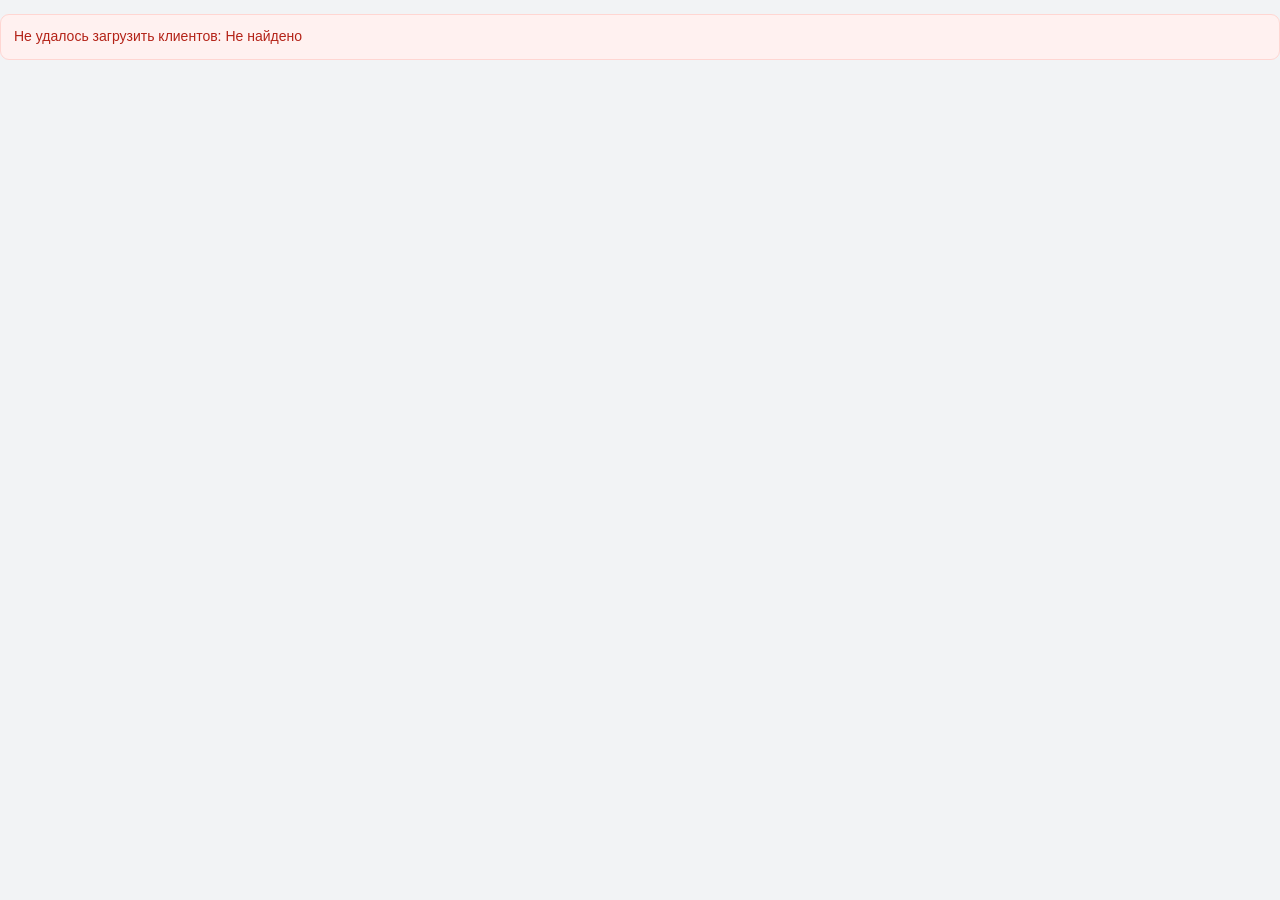
==== frontend/index.html @ bae3248a "edit structure" ====
<!DOCTYPE html>
<html lang="ru">
<head>
<meta charset="utf-8">
<meta name="viewport" content="width=device-width, initial-scale=1">
<title>Новости для бизнеса</title>
<link rel="stylesheet" href="styles.css">
</head>
<body>
<div id="app"></div>
<script>
const CONFIG={useMock: false,baseUrl: window.APP_API_URL||'/api',pollMs:1500,paths:{
clients:'/clients',feed:id=>'/clients/'+id+'/events',insight:(c,e)=>'/clients/'+c+'/events/'+e+'/insight',
run:id=>'/runs/'+id,source:id=>'/sources/'+id,feedback:'/feedback'}};

const KINDS={fact:['Факт','Из новости'],bank:['Банк','Позиция банка'],ai:['AI','Вывод модели'],client:['Данные клиента','Из профиля']};
const FRESH={actual:'актуален',outdated:'устарел',unknown:'дата не определена'};

const MOCK={
clients:[
{client_id:'U_1465',industry:'Торговля топливом',region:'Москва',revenue_band:'25–60 млрд',products:['кредит','лизинг','РКО'],tags:['Долговая нагрузка','ВЭД: Китай, Турция']},
{client_id:'U_51606',industry:'Строительство зданий',region:'Татарстан',revenue_band:'25–60 млрд',products:['кредит','гарантии'],tags:['Долговая нагрузка']},
{client_id:'U_57706',industry:'Разработка ПО',region:'Санкт-Петербург',revenue_band:'15–25 млрд',products:['депозит','РКО'],tags:['Без долговых продуктов']}],
events:{
'1':{title:'ЦБ снизил ключевую ставку до 14,0%',published_at:'2026-09-12',source_name:'Интерфакс',topics:['ключевая ставка']},
'2':{title:'Цены на бензин выросли на 3,1% за неделю',published_at:'2026-09-10',source_name:'РБК',topics:['нефть и топливо','инфляция']},
'3':{title:'Курс юаня обновил максимум',published_at:'2026-09-11',source_name:'Ведомости',topics:['курс и валюта']}},
feeds:{
U_1465:[['1',.84,['Новость о ставке, а у клиента есть кредит и лизинг','Свежая новость (41 дн. назад)']],['3',.71,['Курсовая новость, а клиент ведёт ВЭД (Китай, Турция)']],['2',.66,['Новость о топливе, а клиент торгует топливом']]],
U_51606:[['1',.74,['Новость о ставке, а у клиента есть кредит и гарантии']],['2',.52,['Инфляция влияет на ставки, а у клиента есть долг']]],
U_57706:[]},
sources:{
'11':{source_id:'11',doc_title:'ЦБ снизил ключевую ставку до 14,0%',doc_kind:'news',doc_date:'2026-09-12',section_path:null,text:'Банк России снизил ключевую ставку на 100 б.п. до 14,0% годовых. Решение принято на заседании совета директоров.',url:'https://example.com/rate-cut',freshness:'actual'},
'21':{source_id:'21',doc_title:'Макро 1П26: ставка и инфляция',doc_kind:'bank',doc_date:'2026-06-01',section_path:'Ключевая ставка',text:'Ключевая ставка Банка России снижена до 14,0%. Банк ожидает дальнейшее постепенное снижение ставки.',url:null,freshness:'actual'},
'22':{source_id:'22',doc_title:'Рынок стали 2021',doc_kind:'bank',doc_date:'2021-03-10',section_path:'Обзор',text:'Рынок стали растёт, ставка по кредитам для отрасли 4,25%.',url:null,freshness:'outdated'}}};

function buildInsight(c,ev){
const cl=(t,k,ids=[],f=[])=>({text:t,kind:k,source_ids:ids,client_features:f});
return{
what_happened:[cl(ev.title+'.','fact',['11'])],
why_it_matters:[cl('Отрасль: '+c.industry.toLowerCase()+'. Продукты банка: '+(c.products.join(', ')||'нет')+'.','client',[],c.tags)],
consequences:{risks:[cl('Изменится стоимость обслуживания долга и условия рефинансирования.','ai')],opportunities:[cl('Возможен пересмотр планов финансирования под новую ставку.','ai')]},
actions:[cl('Обсудить с клиентом рефинансирование по новой ставке.','ai')],
bank_view:[cl('Аналитика банка ожидает дальнейшее постепенное снижение ставки.','bank',['21']),cl('Для сравнения: в 2021 году ставка по кредитам отрасли составляла 4,25%.','bank',['22'])],
basis:[cl('Новостной материал.','fact',['11']),cl('Обзор банка «Макро 1П26».','bank',['21'])],
data_quality_notes:['Использован устаревший материал банка: «Рынок стали 2021» (2021-03-10).']};}

const delay=ms=>new Promise(r=>setTimeout(r,ms));
const store={get(k){try{return sessionStorage.getItem(k)}catch(e){return null}},set(k,v){try{sessionStorage.setItem(k,v)}catch(e){}}};

async function api(path,opts={}){
const t=store.get('token');
const res=await fetch(CONFIG.baseUrl+path,{...opts,headers:{'Content-Type':'application/json',...(t?{Authorization:'Bearer '+t}:{})}});
if(res.status===401)throw new Error('Нужно войти заново');
if(res.status===404)throw new Error('Не найдено');
if(res.status===429)throw new Error('Слишком много запросов, повторите позже');
if(res.status===503)throw new Error('Сервис временно недоступен');
if(!res.ok)throw new Error('Ошибка сервера: '+res.status);
return res.json();}

const Data={
async clients(){if(!CONFIG.useMock)return api(CONFIG.paths.clients);await delay(150);return MOCK.clients;},
async feed(id){
if(!CONFIG.useMock)return api(CONFIG.paths.feed(id));
await delay(250);
return(MOCK.feeds[id]||[]).map(([eid,score,reasons])=>({event_id:eid,...MOCK.events[eid],relevance_score:score,relevance_reasons:reasons,has_insight:false}));},
async startRun(cid,eid){
if(!CONFIG.useMock)return api(CONFIG.paths.insight(cid,eid),{method:'POST'});
await delay(200);return{run_id:'r-'+cid+'-'+eid,status:'queued',polls:0};},
async runStatus(run){
if(!CONFIG.useMock)return api(CONFIG.paths.run(run.run_id));
await delay(200);run.polls++;
return{status:run.polls<3?'running':'done'};},
async insight(cid,eid){
if(!CONFIG.useMock)return api(CONFIG.paths.insight(cid,eid));
const c=MOCK.clients.find(x=>x.client_id===cid);return buildInsight(c,MOCK.events[eid]);},
async source(id){if(!CONFIG.useMock)return api(CONFIG.paths.source(id));await delay(100);
if(!MOCK.sources[id])throw new Error('Не найдено');return MOCK.sources[id];},
async feedback(body){if(!CONFIG.useMock)return api(CONFIG.paths.feedback,{method:'POST',body:JSON.stringify(body)});await delay(100);return{ok:true};}};

const h=(tag,props,...kids)=>{
const el=document.createElement(tag);
for(const[k,v]of Object.entries(props||{})){
if(k==='class')el.className=v;
else if(k.startsWith('on'))el.addEventListener(k.slice(2),v);
else if(v===true)el.setAttribute(k,'');
else if(v!==false&&v!=null)el.setAttribute(k,v);}
for(const kid of kids.flat()){if(kid==null||kid===false)continue;el.append(typeof kid==='object'?kid:String(kid));}
return el;};

const $app=document.getElementById('app');
const fromUrl=new URLSearchParams(location.search).get('client');
const state={clients:[],clientId:fromUrl||store.get('clientId'),feed:null,feedError:null,topic:'',insight:null,runText:'',running:false,source:null,poll:0,vote:null};
const client=()=>state.clients.find(c=>c.client_id===state.clientId);
const route=()=>{const m=(location.hash||'#/').match(/^#\/(feed|event|widget)?\/?(.*)$/);return{name:m&&m[1]||'feed',id:m&&m[2]||''};};
const count=()=>state.feed?state.feed.length:0;

async function loadFeed(){
state.feed=null;state.feedError=null;render();
try{state.feed=await Data.feed(state.clientId);}catch(e){state.feedError=e.message;}
render();}

function shell(content){
return h('div',{class:'page'},
h('header',{class:'bar'},
h('div',null,h('h1',null,'Новости для бизнеса'),h('p',{class:'meta'},'Интерпретация новостей для менеджера · демо-данные')),
h('label',null,'Клиент',h('select',{'aria-label':'Выбор клиента',onchange:e=>pickClient(e.target.value)},
state.clients.map(c=>h('option',{value:c.client_id,selected:c.client_id===state.clientId},c.client_id+' · '+c.industry)))),
h('nav',{'aria-label':'Сервис'},h('a',{class:'navlink',href:'#/feed','aria-current':route().name==='feed'?'page':null},
'Лента событий',count()?h('span',{class:'badge'},'новое '+count()):null))),
h('main',null,content));}

function widgetView(){
const c=client();
return h('section',{class:'widget','aria-labelledby':'w'},
h('h2',{id:'w'},'Новости для вашего бизнеса'),
h('p',null,c?'Клиент «'+c.industry+'»: значимых событий — '+count()+'.':'Выберите клиента.'),
h('a',{class:'btn',href:location.pathname+'?client='+encodeURIComponent(state.clientId||'')+'#/feed',target:'_blank',rel:'noopener noreferrer'},'Открыть ленту'));}

function feedView(){
if(state.feedError)return h('div',{class:'err',role:'alert'},state.feedError+' ',h('button',{class:'btn ghost',onclick:loadFeed},'Повторить'));
if(!state.feed)return h('p',{role:'status'},'Загружаем ленту…');
const topics=[...new Set(state.feed.flatMap(e=>e.topics))];
const items=state.feed.filter(e=>!state.topic||e.topics.includes(state.topic));
return[h('label',{class:'meta'},'Тема ',h('select',{'aria-label':'Фильтр по теме',onchange:e=>{state.topic=e.target.value;render();}},
h('option',{value:''},'все темы'),topics.map(t=>h('option',{value:t,selected:t===state.topic},t)))),
items.length?h('div',{class:'feed'},items.map(e=>h('article',{class:'card'},
h('a',{class:'title-link',href:'#/event/'+e.event_id},e.title),
h('div',{class:'meta'},e.published_at+' · '+e.source_name+' · релевантность '+Math.round(e.relevance_score*100)+'%'),
h('div',{class:'chips'},e.topics.map(t=>h('span',{class:'chip'},t))),
h('details',{open:true},h('summary',null,'Почему в вашей ленте'),h('ul',null,e.relevance_reasons.map(x=>h('li',null,x))))))):
h('p',{class:'empty'},'Для этого клиента значимых новостей нет.')];}

function claims(list,order){
return list.map(c=>{
const nums=c.source_ids.map(id=>{let i=order.indexOf(id);if(i<0){order.push(id);i=order.length-1;}return h('button',{class:'fn','aria-label':'Источник '+(i+1),onclick:()=>openSource(id)},'['+(i+1)+']');});
return h('div',null,h('p',null,h('span',{class:'tag k-'+c.kind,title:KINDS[c.kind][1]},KINDS[c.kind][0]),c.text,' ',nums),
c.client_features&&c.client_features.length?h('div',{class:'chips'},c.client_features.map(f=>h('span',{class:'chip cl'},f))):null);});}

function insightView(ins){
const o=[];
const sec=(t,body,cls)=>h('section',{class:'card block '+(cls||'')},h('h3',null,t),body);
return h('div',null,
h('div',{class:'legend','aria-label':'Легенда меток'},Object.entries(KINDS).map(([k,v])=>h('span',null,h('span',{class:'tag k-'+k},v[0]),v[1]))),
(ins.data_quality_notes||[]).map(n=>h('div',{class:'warn',role:'note'},'⚠ '+n)),
sec('Что произошло',claims(ins.what_happened,o)),
sec('Почему это важно клиенту',claims(ins.why_it_matters,o)),
h('div',{class:'cols block'},
h('section',{class:'card'},h('h3',null,'Риски'),claims(ins.consequences.risks,o)),
h('section',{class:'card'},h('h3',null,'Возможности'),claims(ins.consequences.opportunities,o))),
sec('Что делать',claims(ins.actions,o)),
sec('Позиция банка',claims(ins.bank_view,o),'bankbox'),
sec('На чём основан вывод',claims(ins.basis,o)),
h('div',{class:'card block'},h('b',null,'Помог ли ответ? '),
h('button',{class:'btn ghost','aria-label':'Полезно',onclick:()=>vote(1)},'👍'),' ',
h('button',{class:'btn ghost','aria-label':'Не полезно',onclick:()=>vote(-1)},'👎'),' ',
h('span',{role:'status'},state.vote===null?'':'Спасибо за оценку')));}

function eventView(id){
if(state.feedError||!state.feed)return feedView();
const ev=state.feed.find(e=>e.event_id===id);
if(!ev)return h('p',{class:'err',role:'alert'},'Событие не найдено. ',h('a',{href:'#/feed'},'Вернуться к ленте'));
return[h('a',{href:'#/feed'},'← К ленте'),h('h2',null,ev.title),
h('div',{class:'meta'},ev.published_at+' · '+ev.source_name),
state.insight?insightView(state.insight):
h('div',{class:'block'},h('button',{class:'btn',disabled:state.running,onclick:()=>generate(ev)},'Построить интерпретацию'),
h('p',{role:'status','aria-live':'polite'},state.runText))];}

function drawer(){
const s=state.source;if(!s)return null;
return h('aside',{class:'drawer',role:'dialog','aria-label':'Первоисточник'},
h('button',{class:'btn ghost',id:'close',onclick:()=>{state.source=null;render();}},'Закрыть ✕'),
s.error?h('p',{class:'err',role:'alert'},s.error):[
h('h3',null,s.doc_title),
h('div',{class:'meta'},(s.doc_kind==='bank'?'Материал банка':'Новость')+' · '+(s.doc_date||'без даты')+(s.section_path?' · '+s.section_path:'')),
h('p',null,h('span',{class:'tag '+(s.freshness==='outdated'?'k-ai':'k-fact')},FRESH[s.freshness]||s.freshness)),
h('blockquote',null,s.text),
s.url?h('a',{href:s.url,target:'_blank',rel:'noopener noreferrer'},'Открыть оригинал'):null]);}

function render(){
const r=route();
if(!state.clientId||!state.clients.length){$app.replaceChildren(h('p',{role:'status'},'Загружаем…'));return;}
if(r.name==='widget'){$app.replaceChildren(widgetView());return;}
const content=r.name==='event'?eventView(r.id):feedView();
$app.replaceChildren(...[shell(content),drawer()].filter(Boolean));
const close=document.getElementById('close');if(close&&close.focus)close.focus();}

async function pickClient(id){state.clientId=id;store.set('clientId',id);state.topic='';state.insight=null;state.runText='';state.running=false;state.poll++;await loadFeed();}

async function generate(ev){
const token=++state.poll,cid=state.clientId;
state.running=true;state.runText='Запускаем анализ…';render();
try{
const run=await Data.startRun(cid,ev.event_id);
while(true){
await delay(CONFIG.pollMs);
if(token!==state.poll)return;
const st=await Data.runStatus(run);
if(st.status==='failed')throw new Error('Не удалось построить интерпретацию');
if(st.status==='done')break;
state.runText='Идёт анализ…';render();}
state.insight=await Data.insight(cid,ev.event_id);state.runText='';
}catch(e){if(token!==state.poll)return;state.runText='Ошибка: '+e.message+'. Нажмите кнопку ещё раз.';}
state.running=false;render();}

async function openSource(id){
try{state.source=await Data.source(id);}catch(e){state.source={error:e.message};}
render();}

async function vote(v){
state.vote=v;
try{await Data.feedback({client_id:state.clientId,event_id:route().id,rating:v});}catch(e){state.vote=null;}
render();}

window.addEventListener('hashchange',()=>{state.poll++;state.insight=null;state.runText='';state.running=false;state.vote=null;state.source=null;render();});
document.addEventListener('keydown',e=>{if(e.key==='Escape'&&state.source){state.source=null;render();}});

(async function init(){
try{
state.clients=await Data.clients();
if(!state.clients.find(c=>c.client_id===state.clientId))state.clientId=state.clients[0].client_id;
}catch(e){$app.replaceChildren(h('p',{class:'err',role:'alert'},'Не удалось загрузить клиентов: '+e.message));return;}
await loadFeed();})();
</script>
</body>
</html>
---- frontend/styles.css ----
:root{
  --bg:#f2f3f5;
  --surface:#fff;
  --surface-soft:#f8f9fa;
  --text:#17191c;
  --muted:#68717c;
  --line:#e2e5e9;
  --line-strong:#cfd4da;
  --accent:#ef3124;
  --accent-dark:#c9251b;
  --accent-soft:#fff0ee;
  --focus:#315f9f;
  --fact:#16734c;
  --fact-bg:#e8f6ef;
  --bank:#285a9d;
  --bank-bg:#edf3fc;
  --ai:#9a6200;
  --ai-bg:#fff5dc;
  --client:#6b348c;
  --client-bg:#f4eafb;
  --warn:#785500;
  --warn-bg:#fff5d9;
  --danger:#b42318;
  --radius:14px;
  --shadow:0 5px 20px rgba(20,24,30,.055);
  --shadow-hover:0 12px 30px rgba(20,24,30,.09);
}

*{box-sizing:border-box}

html,body{margin:0;min-height:100%}

body{
  background:var(--bg);
  color:var(--text);
  font:14px/1.55 Inter,-apple-system,BlinkMacSystemFont,"Segoe UI",Roboto,Arial,sans-serif;
  -webkit-font-smoothing:antialiased;
}

button,select,input{font:inherit}

button{cursor:pointer}

a{color:var(--focus)}

:focus-visible{
  outline:3px solid rgba(49,95,159,.35);
  outline-offset:2px;
}

.page{
  width:min(1180px,calc(100% - 40px));
  margin:0 auto;
  padding:22px 0 48px;
}

.bar{
  display:grid;
  grid-template-columns:minmax(0,1fr) auto;
  grid-template-rows:auto auto;
  column-gap:28px;
  align-items:center;
  padding:0 0 18px;
  margin-bottom:18px;
  border-bottom:1px solid var(--line);
}

.bar>div:first-child{
  display:flex;
  align-items:center;
  gap:12px;
}

.bar>div:first-child:before{
  content:"A";
  display:grid;
  place-items:center;
  width:36px;
  height:36px;
  flex:0 0 36px;
  border-radius:10px;
  background:var(--accent);
  color:#fff;
  font-size:17px;
  font-weight:800;
  box-shadow:0 4px 12px rgba(239,49,36,.2);
}

.bar h1{
  margin:0;
  font-size:16px;
  line-height:1.2;
  font-weight:760;
  letter-spacing:-.01em;
}

.bar p{
  margin:3px 0 0;
  color:var(--muted);
  font-size:12px;
}

.bar label{
  display:flex;
  align-items:center;
  gap:9px;
  color:var(--muted);
  font-size:12px;
  font-weight:650;
}

.bar label select{
  min-width:270px;
}

.bar nav{
  grid-column:1 / -1;
  margin-top:16px;
}

.navlink{
  display:inline-flex;
  align-items:center;
  gap:8px;
  min-height:36px;
  padding:0 12px;
  border-radius:9px;
  color:var(--muted);
  text-decoration:none;
  font-weight:700;
}

.navlink:hover{
  color:var(--text);
  background:#e9ebee;
}

.navlink[aria-current=page]{
  color:var(--text);
  background:var(--surface);
  border:1px solid var(--line);
  box-shadow:0 1px 4px rgba(20,24,30,.04);
}

.badge{
  background:var(--accent-soft);
  color:var(--accent-dark);
  border-radius:999px;
  padding:2px 8px;
  font-size:11px;
  line-height:18px;
  font-weight:800;
}

select,input[type=text]{
  min-height:40px;
  padding:0 12px;
  border:1px solid var(--line-strong);
  border-radius:9px;
  background:var(--surface);
  color:var(--text);
  outline:none;
}

select:focus,input[type=text]:focus{
  border-color:#9fa7b1;
  box-shadow:0 0 0 3px rgba(23,25,28,.05);
}

.card,.widget{
  background:var(--surface);
  border:1px solid var(--line);
  border-radius:var(--radius);
  padding:20px;
  box-shadow:var(--shadow);
}

.widget{
  max-width:720px;
  margin-top:10px;
  border-left:3px solid var(--accent);
}

.widget h2{
  margin:0 0 6px;
  font-size:23px;
  line-height:1.2;
  letter-spacing:-.025em;
}

.widget p{
  margin:0 0 16px;
  color:#515a65;
}

.btn{
  display:inline-flex;
  align-items:center;
  justify-content:center;
  min-height:38px;
  padding:0 14px;
  background:var(--accent);
  color:#fff;
  border:1px solid var(--accent);
  border-radius:9px;
  cursor:pointer;
  text-decoration:none;
  font-weight:750;
  transition:.16s ease;
}

.btn:hover{
  background:var(--accent-dark);
  border-color:var(--accent-dark);
  transform:translateY(-1px);
}

.btn.ghost{
  background:var(--surface);
  color:var(--text);
  border-color:var(--line-strong);
}

.btn.ghost:hover{
  background:var(--surface-soft);
}

.btn:disabled{
  opacity:.55;
  cursor:default;
  transform:none;
}

.feed{
  display:grid;
  gap:12px;
  margin-top:13px;
}

.feed>.card{
  transition:.16s ease;
}

.feed>.card:hover{
  border-color:#cbd0d6;
  box-shadow:var(--shadow-hover);
  transform:translateY(-1px);
}

.title-link{
  display:block;
  margin-bottom:7px;
  color:var(--text);
  font-size:17px;
  line-height:1.35;
  font-weight:740;
  letter-spacing:-.01em;
  text-decoration:none;
}

.title-link:hover{
  color:var(--accent-dark);
  text-decoration:none;
}

.meta{
  color:var(--muted);
  font-size:12px;
}

.chips{
  display:flex;
  flex-wrap:wrap;
  gap:6px;
  margin:11px 0;
}

.chip{
  background:var(--surface-soft);
  border:1px solid var(--line);
  border-radius:999px;
  padding:3px 9px;
  color:#4f5863;
  font-size:11px;
  font-weight:650;
}

.chip.cl{
  background:var(--client-bg);
  border-color:transparent;
  color:var(--client);
}

details{
  margin-top:12px;
  padding-top:11px;
  border-top:1px solid #eef0f2;
}

details summary{
  cursor:pointer;
  color:#505964;
  font-size:12px;
  font-weight:700;
}

details ul{
  margin:9px 0 0;
  padding-left:19px;
  color:#4f5863;
  font-size:13px;
}

.legend{
  display:flex;
  flex-wrap:wrap;
  gap:8px 12px;
  margin:0 0 13px;
  padding:12px 14px;
  background:var(--surface);
  border:1px solid var(--line);
  border-radius:11px;
  box-shadow:var(--shadow);
  font-size:12px;
}

.tag{
  display:inline-flex;
  align-items:center;
  min-height:23px;
  border-radius:6px;
  padding:0 8px;
  font-size:11px;
  font-weight:800;
  margin-right:6px;
  vertical-align:middle;
}

.k-fact{background:var(--fact-bg);color:var(--fact)}
.k-bank{background:var(--bank-bg);color:var(--bank)}
.k-ai{background:var(--ai-bg);color:var(--ai)}
.k-client{background:var(--client-bg);color:var(--client)}

.cols{
  display:grid;
  grid-template-columns:repeat(2,minmax(0,1fr));
  gap:12px;
}

.block{
  margin-top:12px;
}

.block h3{
  margin:0 0 9px;
  font-size:16px;
  line-height:1.3;
  letter-spacing:-.01em;
}

.block p{
  margin:7px 0;
}

.bankbox{
  background:var(--bank-bg);
  border-color:#d9e5f5;
}

.warn{
  margin:10px 0;
  padding:11px 13px;
  background:var(--warn-bg);
  color:var(--warn);
  border:1px solid #f0dfad;
  border-radius:9px;
  font-size:13px;
}

.fn{
  background:none;
  border:0;
  color:var(--focus);
  cursor:pointer;
  padding:0 2px;
  text-decoration:underline;
  font-size:12px;
}

.drawer{
  position:fixed;
  z-index:20;
  top:0;
  right:0;
  bottom:0;
  width:min(460px,100%);
  background:var(--surface);
  border-left:1px solid var(--line);
  padding:24px;
  overflow:auto;
  box-shadow:-16px 0 45px rgba(20,24,30,.14);
}

.drawer h3{
  margin:18px 0 8px;
  font-size:19px;
  line-height:1.3;
}

.drawer .btn.ghost{
  float:right;
}

blockquote{
  margin:16px 0;
  padding:14px 15px;
  border-left:3px solid var(--accent);
  background:var(--surface-soft);
  border-radius:0 9px 9px 0;
  color:#3f4852;
  white-space:pre-wrap;
}

.err{
  color:var(--danger);
  background:#fff1f0;
  border:1px solid #ffd6d2;
  border-radius:9px;
  padding:11px 13px;
}

.empty{
  color:var(--muted);
  padding:42px 20px;
  text-align:center;
  background:var(--surface);
  border:1px dashed var(--line-strong);
  border-radius:var(--radius);
}

[role=status]{
  color:var(--muted);
}

@media(max-width:760px){
  .page{
    width:min(100% - 24px,680px);
    padding-top:14px;
  }

  .bar{
    grid-template-columns:1fr;
    gap:14px;
  }

  .bar label{
    align-items:flex-start;
    flex-direction:column;
  }

  .bar label select{
    width:100%;
    min-width:0;
  }

  .bar nav{
    margin-top:2px;
  }

  .cols{
    grid-template-columns:1fr;
  }
}

@media(max-width:480px){
  .page{
    width:calc(100% - 20px);
    padding-bottom:28px;
  }

  .bar{
    padding-bottom:14px;
  }

  .bar h1{
    font-size:15px;
  }

  .card,.widget{
    padding:16px;
  }

  .widget h2{
    font-size:20px;
  }

  .title-link{
    font-size:16px;
  }

  .drawer{
    padding:16px;
  }
}
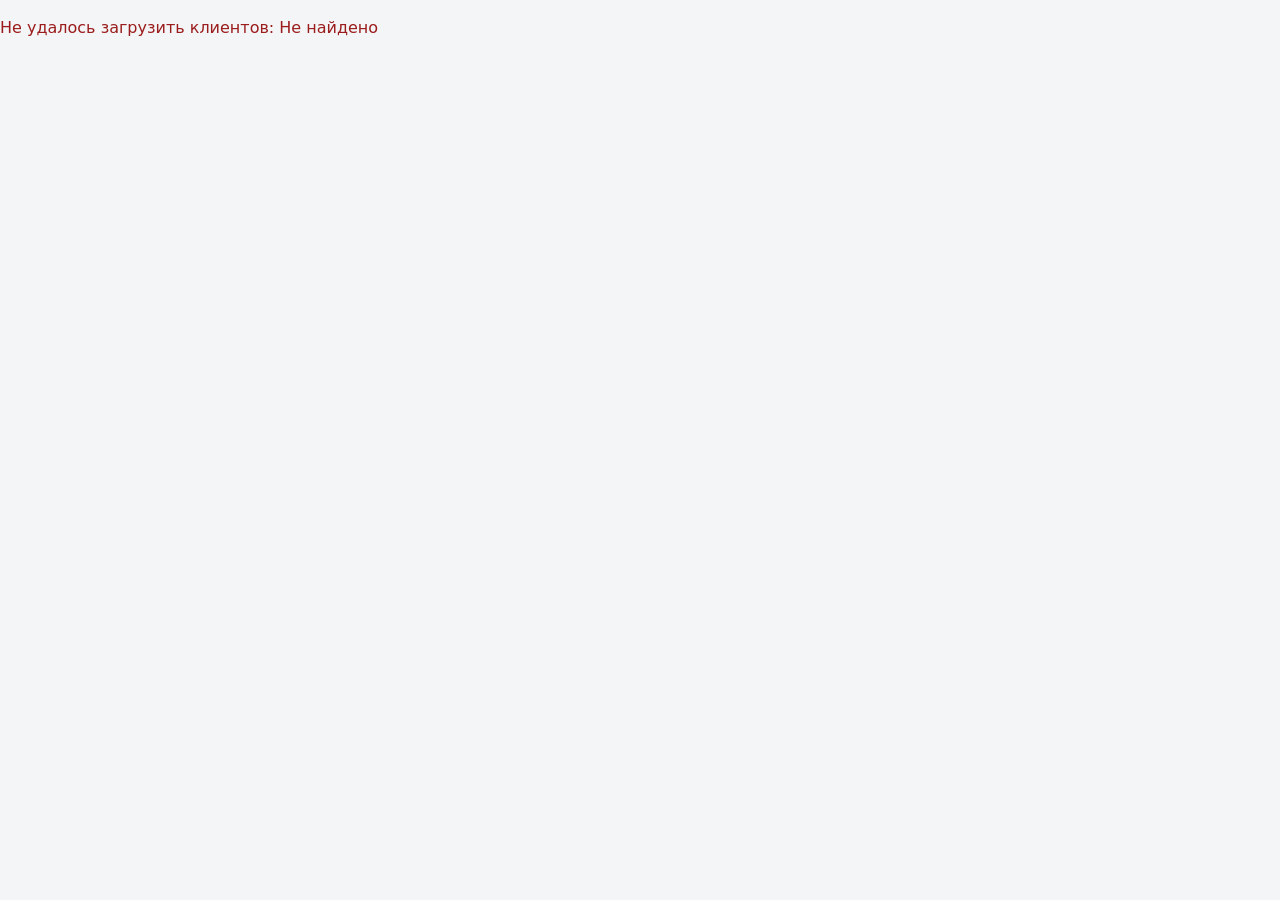
==== commit 9630fab5: "add Docker" ====
--- a/frontend/index.html
+++ b/frontend/index.html
@@ -9,7 +9,7 @@
 <body>
 <div id="app"></div>
 <script>
-const CONFIG={useMock: false,baseUrl: window.APP_API_URL||'/api',pollMs:1500,paths:{
+const CONFIG={useMock:false,baseUrl:window.APP_API_URL||'/api',pollMs:1500,paths:{
 clients:'/clients',feed:id=>'/clients/'+id+'/events',insight:(c,e)=>'/clients/'+c+'/events/'+e+'/insight',
 run:id=>'/runs/'+id,source:id=>'/sources/'+id,feedback:'/feedback'}};
 
--- a/frontend/styles.css
+++ b/frontend/styles.css
@@ -1,504 +1,66 @@
 :root{
-  --bg:#f2f3f5;
-  --surface:#fff;
-  --surface-soft:#f8f9fa;
-  --text:#17191c;
-  --muted:#68717c;
-  --line:#e2e5e9;
-  --line-strong:#cfd4da;
-  --accent:#ef3124;
-  --accent-dark:#c9251b;
-  --accent-soft:#fff0ee;
-  --focus:#315f9f;
-  --fact:#16734c;
-  --fact-bg:#e8f6ef;
-  --bank:#285a9d;
-  --bank-bg:#edf3fc;
-  --ai:#9a6200;
-  --ai-bg:#fff5dc;
-  --client:#6b348c;
-  --client-bg:#f4eafb;
-  --warn:#785500;
-  --warn-bg:#fff5d9;
-  --danger:#b42318;
-  --radius:14px;
-  --shadow:0 5px 20px rgba(20,24,30,.055);
-  --shadow-hover:0 12px 30px rgba(20,24,30,.09);
-}
+--bg:#f4f5f7;--surface:#fff;--text:#1c2128;--muted:#5b6674;--line:#dce0e6;--accent:#b3202a;--focus:#1f5fbf;--r:10px;
+--s1:4px;--s2:8px;--s3:16px;--s4:24px;
+--fact:#17653a;--fact-bg:#e3f3e9;--bank:#1d4b94;--bank-bg:#e3ecfa;--ai:#7a4700;--ai-bg:#fdefd6;--client:#65288a;--client-bg:#f0e5f7;
+--warn:#7a5200;--warn-bg:#fff3d1;--danger:#9b1c1c}
+*{box-sizing:border-box}
+html,body{margin:0}
+body{background:var(--bg);color:var(--text);font:16px/1.5 system-ui,-apple-system,"Segoe UI",Roboto,sans-serif}
+button,select,input{font:inherit}
+a{color:var(--focus)}
+:focus-visible{outline:3px solid var(--focus);outline-offset:2px}
 
-*{box-sizing:border-box}
+.page{max-width:960px;margin:0 auto;padding:var(--s3)}
+.bar{display:flex;flex-wrap:wrap;gap:var(--s3);align-items:center;justify-content:space-between;margin-bottom:var(--s3)}
+.bar h1{margin:0;font-size:22px}
+.bar p{margin:0}
+.bar label{display:flex;gap:var(--s2);align-items:center;font-size:14px;color:var(--muted)}
+.navlink{display:inline-flex;gap:var(--s2);align-items:center;padding:var(--s2) 12px;border-radius:8px;color:var(--text);text-decoration:none;font-weight:600}
+.navlink[aria-current=page]{background:var(--surface);border:1px solid var(--line)}
+.badge{background:var(--accent);color:#fff;border-radius:99px;padding:0 var(--s2);font-size:12px;line-height:20px}
 
-html,body{margin:0;min-height:100%}
+select,input[type=text]{padding:var(--s2);border:1px solid var(--line);border-radius:8px;background:var(--surface);color:var(--text);max-width:100%}
 
-body{
-  background:var(--bg);
-  color:var(--text);
-  font:14px/1.55 Inter,-apple-system,BlinkMacSystemFont,"Segoe UI",Roboto,Arial,sans-serif;
-  -webkit-font-smoothing:antialiased;
-}
+.card,.widget{background:var(--surface);border:1px solid var(--line);border-radius:var(--r);padding:var(--s3)}
+.widget{border-left:6px solid var(--accent);max-width:420px}
+.widget h2{margin:0 0 var(--s1);font-size:18px}
+.widget p{margin:0 0 12px}
 
-button,select,input{font:inherit}
+.btn{display:inline-block;background:var(--accent);color:#fff;border:0;border-radius:8px;padding:10px var(--s3);cursor:pointer;text-decoration:none}
+.btn.ghost{background:transparent;color:var(--text);border:1px solid var(--line)}
+.btn:disabled{opacity:.6;cursor:default}
 
-button{cursor:pointer}
+.feed{display:grid;gap:12px;margin-top:12px}
+.title-link{color:inherit;font-weight:600;font-size:18px;text-decoration:none}
+.title-link:hover{text-decoration:underline}
+.meta{color:var(--muted);font-size:14px}
+.chips{display:flex;flex-wrap:wrap;gap:6px;margin:var(--s2) 0}
+.chip{background:var(--bg);border:1px solid var(--line);border-radius:99px;padding:2px 10px;font-size:13px}
+.chip.cl{background:var(--client-bg);border-color:transparent;color:var(--client)}
+details summary{cursor:pointer;color:var(--muted)}
 
-a{color:var(--focus)}
-
-:focus-visible{
-  outline:3px solid rgba(49,95,159,.35);
-  outline-offset:2px;
-}
-
-.page{
-  width:min(1180px,calc(100% - 40px));
-  margin:0 auto;
-  padding:22px 0 48px;
-}
-
-.bar{
-  display:grid;
-  grid-template-columns:minmax(0,1fr) auto;
-  grid-template-rows:auto auto;
-  column-gap:28px;
-  align-items:center;
-  padding:0 0 18px;
-  margin-bottom:18px;
-  border-bottom:1px solid var(--line);
-}
-
-.bar>div:first-child{
-  display:flex;
-  align-items:center;
-  gap:12px;
-}
-
-.bar>div:first-child:before{
-  content:"A";
-  display:grid;
-  place-items:center;
-  width:36px;
-  height:36px;
-  flex:0 0 36px;
-  border-radius:10px;
-  background:var(--accent);
-  color:#fff;
-  font-size:17px;
-  font-weight:800;
-  box-shadow:0 4px 12px rgba(239,49,36,.2);
-}
-
-.bar h1{
-  margin:0;
-  font-size:16px;
-  line-height:1.2;
-  font-weight:760;
-  letter-spacing:-.01em;
-}
-
-.bar p{
-  margin:3px 0 0;
-  color:var(--muted);
-  font-size:12px;
-}
-
-.bar label{
-  display:flex;
-  align-items:center;
-  gap:9px;
-  color:var(--muted);
-  font-size:12px;
-  font-weight:650;
-}
-
-.bar label select{
-  min-width:270px;
-}
-
-.bar nav{
-  grid-column:1 / -1;
-  margin-top:16px;
-}
-
-.navlink{
-  display:inline-flex;
-  align-items:center;
-  gap:8px;
-  min-height:36px;
-  padding:0 12px;
-  border-radius:9px;
-  color:var(--muted);
-  text-decoration:none;
-  font-weight:700;
-}
-
-.navlink:hover{
-  color:var(--text);
-  background:#e9ebee;
-}
-
-.navlink[aria-current=page]{
-  color:var(--text);
-  background:var(--surface);
-  border:1px solid var(--line);
-  box-shadow:0 1px 4px rgba(20,24,30,.04);
-}
-
-.badge{
-  background:var(--accent-soft);
-  color:var(--accent-dark);
-  border-radius:999px;
-  padding:2px 8px;
-  font-size:11px;
-  line-height:18px;
-  font-weight:800;
-}
-
-select,input[type=text]{
-  min-height:40px;
-  padding:0 12px;
-  border:1px solid var(--line-strong);
-  border-radius:9px;
-  background:var(--surface);
-  color:var(--text);
-  outline:none;
-}
-
-select:focus,input[type=text]:focus{
-  border-color:#9fa7b1;
-  box-shadow:0 0 0 3px rgba(23,25,28,.05);
-}
-
-.card,.widget{
-  background:var(--surface);
-  border:1px solid var(--line);
-  border-radius:var(--radius);
-  padding:20px;
-  box-shadow:var(--shadow);
-}
-
-.widget{
-  max-width:720px;
-  margin-top:10px;
-  border-left:3px solid var(--accent);
-}
-
-.widget h2{
-  margin:0 0 6px;
-  font-size:23px;
-  line-height:1.2;
-  letter-spacing:-.025em;
-}
-
-.widget p{
-  margin:0 0 16px;
-  color:#515a65;
-}
-
-.btn{
-  display:inline-flex;
-  align-items:center;
-  justify-content:center;
-  min-height:38px;
-  padding:0 14px;
-  background:var(--accent);
-  color:#fff;
-  border:1px solid var(--accent);
-  border-radius:9px;
-  cursor:pointer;
-  text-decoration:none;
-  font-weight:750;
-  transition:.16s ease;
-}
-
-.btn:hover{
-  background:var(--accent-dark);
-  border-color:var(--accent-dark);
-  transform:translateY(-1px);
-}
-
-.btn.ghost{
-  background:var(--surface);
-  color:var(--text);
-  border-color:var(--line-strong);
-}
-
-.btn.ghost:hover{
-  background:var(--surface-soft);
-}
-
-.btn:disabled{
-  opacity:.55;
-  cursor:default;
-  transform:none;
-}
-
-.feed{
-  display:grid;
-  gap:12px;
-  margin-top:13px;
-}
-
-.feed>.card{
-  transition:.16s ease;
-}
-
-.feed>.card:hover{
-  border-color:#cbd0d6;
-  box-shadow:var(--shadow-hover);
-  transform:translateY(-1px);
-}
-
-.title-link{
-  display:block;
-  margin-bottom:7px;
-  color:var(--text);
-  font-size:17px;
-  line-height:1.35;
-  font-weight:740;
-  letter-spacing:-.01em;
-  text-decoration:none;
-}
-
-.title-link:hover{
-  color:var(--accent-dark);
-  text-decoration:none;
-}
-
-.meta{
-  color:var(--muted);
-  font-size:12px;
-}
-
-.chips{
-  display:flex;
-  flex-wrap:wrap;
-  gap:6px;
-  margin:11px 0;
-}
-
-.chip{
-  background:var(--surface-soft);
-  border:1px solid var(--line);
-  border-radius:999px;
-  padding:3px 9px;
-  color:#4f5863;
-  font-size:11px;
-  font-weight:650;
-}
-
-.chip.cl{
-  background:var(--client-bg);
-  border-color:transparent;
-  color:var(--client);
-}
-
-details{
-  margin-top:12px;
-  padding-top:11px;
-  border-top:1px solid #eef0f2;
-}
-
-details summary{
-  cursor:pointer;
-  color:#505964;
-  font-size:12px;
-  font-weight:700;
-}
-
-details ul{
-  margin:9px 0 0;
-  padding-left:19px;
-  color:#4f5863;
-  font-size:13px;
-}
-
-.legend{
-  display:flex;
-  flex-wrap:wrap;
-  gap:8px 12px;
-  margin:0 0 13px;
-  padding:12px 14px;
-  background:var(--surface);
-  border:1px solid var(--line);
-  border-radius:11px;
-  box-shadow:var(--shadow);
-  font-size:12px;
-}
-
-.tag{
-  display:inline-flex;
-  align-items:center;
-  min-height:23px;
-  border-radius:6px;
-  padding:0 8px;
-  font-size:11px;
-  font-weight:800;
-  margin-right:6px;
-  vertical-align:middle;
-}
-
+.legend{display:flex;flex-wrap:wrap;gap:12px;font-size:14px;margin:12px 0}
+.tag{display:inline-block;border-radius:6px;padding:0 var(--s2);font-size:12px;font-weight:700;margin-right:6px;vertical-align:1px}
 .k-fact{background:var(--fact-bg);color:var(--fact)}
 .k-bank{background:var(--bank-bg);color:var(--bank)}
 .k-ai{background:var(--ai-bg);color:var(--ai)}
 .k-client{background:var(--client-bg);color:var(--client)}
+.cols{display:grid;grid-template-columns:repeat(auto-fit,minmax(240px,1fr));gap:12px}
+.block{margin-top:12px}
+.block h3{margin:0 0 var(--s1)}
+.block p{margin:6px 0}
+.bankbox{background:var(--bank-bg)}
+.warn{background:var(--warn-bg);color:var(--warn);border-radius:8px;padding:var(--s2) 12px;margin:var(--s2) 0}
+.fn{background:none;border:0;color:var(--focus);cursor:pointer;padding:0 2px;text-decoration:underline}
 
-.cols{
-  display:grid;
-  grid-template-columns:repeat(2,minmax(0,1fr));
-  gap:12px;
-}
+.drawer{position:fixed;top:0;right:0;bottom:0;width:min(420px,100%);background:var(--surface);border-left:1px solid var(--line);padding:var(--s3);overflow:auto;box-shadow:-4px 0 16px rgba(0,0,0,.15)}
+blockquote{margin:12px 0;padding:var(--s2) 12px;border-left:4px solid var(--line);background:var(--bg);white-space:pre-wrap}
 
-.block{
-  margin-top:12px;
-}
-
-.block h3{
-  margin:0 0 9px;
-  font-size:16px;
-  line-height:1.3;
-  letter-spacing:-.01em;
-}
-
-.block p{
-  margin:7px 0;
-}
-
-.bankbox{
-  background:var(--bank-bg);
-  border-color:#d9e5f5;
-}
-
-.warn{
-  margin:10px 0;
-  padding:11px 13px;
-  background:var(--warn-bg);
-  color:var(--warn);
-  border:1px solid #f0dfad;
-  border-radius:9px;
-  font-size:13px;
-}
-
-.fn{
-  background:none;
-  border:0;
-  color:var(--focus);
-  cursor:pointer;
-  padding:0 2px;
-  text-decoration:underline;
-  font-size:12px;
-}
-
-.drawer{
-  position:fixed;
-  z-index:20;
-  top:0;
-  right:0;
-  bottom:0;
-  width:min(460px,100%);
-  background:var(--surface);
-  border-left:1px solid var(--line);
-  padding:24px;
-  overflow:auto;
-  box-shadow:-16px 0 45px rgba(20,24,30,.14);
-}
-
-.drawer h3{
-  margin:18px 0 8px;
-  font-size:19px;
-  line-height:1.3;
-}
-
-.drawer .btn.ghost{
-  float:right;
-}
-
-blockquote{
-  margin:16px 0;
-  padding:14px 15px;
-  border-left:3px solid var(--accent);
-  background:var(--surface-soft);
-  border-radius:0 9px 9px 0;
-  color:#3f4852;
-  white-space:pre-wrap;
-}
-
-.err{
-  color:var(--danger);
-  background:#fff1f0;
-  border:1px solid #ffd6d2;
-  border-radius:9px;
-  padding:11px 13px;
-}
-
-.empty{
-  color:var(--muted);
-  padding:42px 20px;
-  text-align:center;
-  background:var(--surface);
-  border:1px dashed var(--line-strong);
-  border-radius:var(--radius);
-}
-
-[role=status]{
-  color:var(--muted);
-}
-
-@media(max-width:760px){
-  .page{
-    width:min(100% - 24px,680px);
-    padding-top:14px;
-  }
-
-  .bar{
-    grid-template-columns:1fr;
-    gap:14px;
-  }
-
-  .bar label{
-    align-items:flex-start;
-    flex-direction:column;
-  }
-
-  .bar label select{
-    width:100%;
-    min-width:0;
-  }
-
-  .bar nav{
-    margin-top:2px;
-  }
-
-  .cols{
-    grid-template-columns:1fr;
-  }
-}
+.err{color:var(--danger)}
+.empty{color:var(--muted);padding:var(--s4);text-align:center}
 
 @media(max-width:480px){
-  .page{
-    width:calc(100% - 20px);
-    padding-bottom:28px;
-  }
-
-  .bar{
-    padding-bottom:14px;
-  }
-
-  .bar h1{
-    font-size:15px;
-  }
-
-  .card,.widget{
-    padding:16px;
-  }
-
-  .widget h2{
-    font-size:20px;
-  }
-
-  .title-link{
-    font-size:16px;
-  }
-
-  .drawer{
-    padding:16px;
-  }
+.page{padding:12px}
+.bar h1{font-size:19px}
+.drawer{padding:12px}
 }
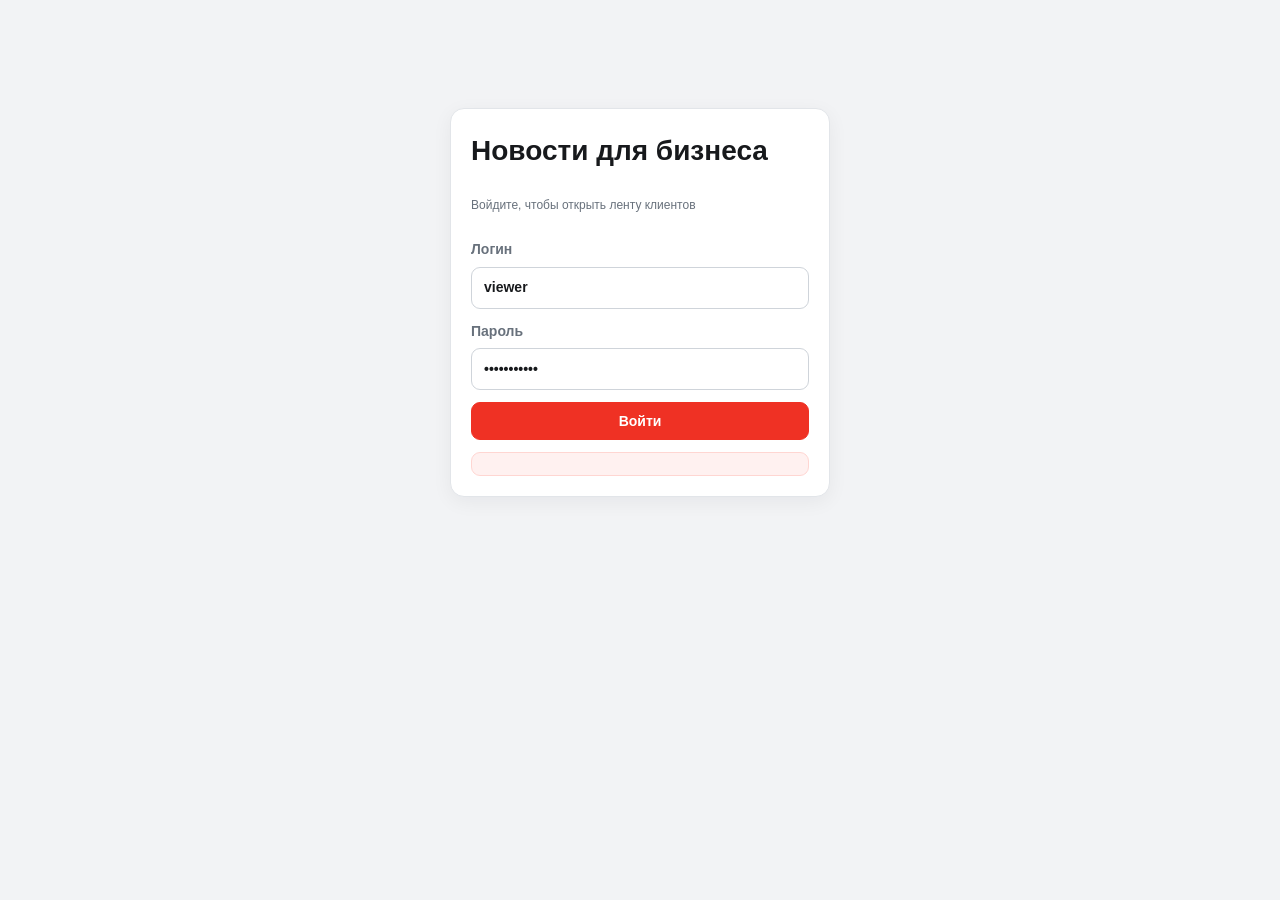
==== commit 4d191c74: "wire DB mode and add Docker setup - use SQLite for clients, runs, insights, auth and feedback\n- add" ====
--- a/frontend/index.html
+++ b/frontend/index.html
@@ -9,11 +9,12 @@
 <body>
 <div id="app"></div>
 <script>
-const CONFIG={useMock:false,baseUrl:window.APP_API_URL||'/api',pollMs:1500,paths:{
-clients:'/clients',feed:id=>'/clients/'+id+'/events',insight:(c,e)=>'/clients/'+c+'/events/'+e+'/insight',
+const CONFIG={useMock: false,baseUrl: window.APP_API_URL||'',pollMs:1500,paths:{
+clients:'/clients',feed:id=>'/clients/'+id+'/feed',profile:id=>'/clients/'+id+'/profile',insight:(c,e)=>'/clients/'+c+'/events/'+e+'/insight',
 run:id=>'/runs/'+id,source:id=>'/sources/'+id,feedback:'/feedback'}};
 
 const KINDS={fact:['Факт','Из новости'],bank:['Банк','Позиция банка'],ai:['AI','Вывод модели'],client:['Данные клиента','Из профиля']};
+const PRODUCTS={loan:'кредит',leasing:'лизинг',guarantee:'гарантии',deposit:'депозит',rko:'РКО',payroll:'зарплатный проект',factoring:'факторинг'};
 const FRESH={actual:'актуален',outdated:'устарел',unknown:'дата не определена'};
 
 const MOCK={
@@ -51,7 +52,7 @@
 async function api(path,opts={}){
 const t=store.get('token');
 const res=await fetch(CONFIG.baseUrl+path,{...opts,headers:{'Content-Type':'application/json',...(t?{Authorization:'Bearer '+t}:{})}});
-if(res.status===401)throw new Error('Нужно войти заново');
+if(res.status===401){const e=new Error('Нужно войти заново');e.status=401;throw e;}
 if(res.status===404)throw new Error('Не найдено');
 if(res.status===429)throw new Error('Слишком много запросов, повторите позже');
 if(res.status===503)throw new Error('Сервис временно недоступен');
@@ -61,9 +62,12 @@
 const Data={
 async clients(){if(!CONFIG.useMock)return api(CONFIG.paths.clients);await delay(150);return MOCK.clients;},
 async feed(id){
-if(!CONFIG.useMock)return api(CONFIG.paths.feed(id));
+if(!CONFIG.useMock){const res=await api(CONFIG.paths.feed(id));return res.items;}
 await delay(250);
 return(MOCK.feeds[id]||[]).map(([eid,score,reasons])=>({event_id:eid,...MOCK.events[eid],relevance_score:score,relevance_reasons:reasons,has_insight:false}));},
+async profile(id){
+if(!CONFIG.useMock)return api(CONFIG.paths.profile(id));
+await delay(150);return null;},
 async startRun(cid,eid){
 if(!CONFIG.useMock)return api(CONFIG.paths.insight(cid,eid),{method:'POST'});
 await delay(200);return{run_id:'r-'+cid+'-'+eid,status:'queued',polls:0};},
@@ -90,14 +94,16 @@
 
 const $app=document.getElementById('app');
 const fromUrl=new URLSearchParams(location.search).get('client');
-const state={clients:[],clientId:fromUrl||store.get('clientId'),feed:null,feedError:null,topic:'',insight:null,runText:'',running:false,source:null,poll:0,vote:null};
+const state={clients:[],clientId:fromUrl||store.get('clientId'),feed:null,feedError:null,profile:null,profileError:null,topic:'',insight:null,runText:'',running:false,source:null,poll:0,vote:null};
 const client=()=>state.clients.find(c=>c.client_id===state.clientId);
 const route=()=>{const m=(location.hash||'#/').match(/^#\/(feed|event|widget)?\/?(.*)$/);return{name:m&&m[1]||'feed',id:m&&m[2]||''};};
 const count=()=>state.feed?state.feed.length:0;
 
 async function loadFeed(){
-state.feed=null;state.feedError=null;render();
-try{state.feed=await Data.feed(state.clientId);}catch(e){state.feedError=e.message;}
+state.feed=null;state.feedError=null;state.profile=null;state.profileError=null;render();
+const[feedRes,profRes]=await Promise.allSettled([Data.feed(state.clientId),Data.profile(state.clientId)]);
+if(feedRes.status==='fulfilled')state.feed=feedRes.value;else state.feedError=feedRes.reason.message;
+if(profRes.status==='fulfilled')state.profile=profRes.value;else state.profileError=profRes.reason.message;
 render();}
 
 function shell(content){
@@ -105,7 +111,7 @@
 h('header',{class:'bar'},
 h('div',null,h('h1',null,'Новости для бизнеса'),h('p',{class:'meta'},'Интерпретация новостей для менеджера · демо-данные')),
 h('label',null,'Клиент',h('select',{'aria-label':'Выбор клиента',onchange:e=>pickClient(e.target.value)},
-state.clients.map(c=>h('option',{value:c.client_id,selected:c.client_id===state.clientId},c.client_id+' · '+c.industry)))),
+state.clients.map(c=>h('option',{value:c.client_id,selected:c.client_id===state.clientId},c.client_id+' · '+(c.okved_name||c.industry||''))))),
 h('nav',{'aria-label':'Сервис'},h('a',{class:'navlink',href:'#/feed','aria-current':route().name==='feed'?'page':null},
 'Лента событий',count()?h('span',{class:'badge'},'новое '+count()):null))),
 h('main',null,content));}
@@ -114,22 +120,40 @@
 const c=client();
 return h('section',{class:'widget','aria-labelledby':'w'},
 h('h2',{id:'w'},'Новости для вашего бизнеса'),
-h('p',null,c?'Клиент «'+c.industry+'»: значимых событий — '+count()+'.':'Выберите клиента.'),
+h('p',null,c?'Клиент «'+(c.okved_name||c.industry)+'»: значимых событий — '+count()+'.':'Выберите клиента.'),
 h('a',{class:'btn',href:location.pathname+'?client='+encodeURIComponent(state.clientId||'')+'#/feed',target:'_blank',rel:'noopener noreferrer'},'Открыть ленту'));}
 
+function profileView(){
+const p=state.profile;if(!p)return state.profileError?h('p',{class:'meta'},'Профиль недоступен: '+state.profileError):null;
+const c=p.connections;
+const money=v=>v>=1e9?(v/1e9).toFixed(1).replace('.',',')+' млрд ₽':v>=1e6?Math.round(v/1e6)+' млн ₽':Math.round(v).toLocaleString('ru-RU')+' ₽';
+const link=x=>h('li',{class:'link'},
+h('span',{class:'who'},x.counterparty_id),
+h('span',{class:'meta'},[x.city,x.region].filter(Boolean).join(' · ')||'география неизвестна'),
+h('span',{class:'sum'},money(x.amount_rub),h('span',{class:'meta'},' · '+x.operations+' оп.')));
+const list=(title,items)=>h('div',null,h('h4',null,title),items.length?h('ul',{class:'links'},items.map(link)):h('p',{class:'meta'},'Нет данных'));
+const tags=(p.tags||[]).map(t=>h('span',{class:'chip cl'},t.label));
+return h('section',{class:'card profile block'},
+h('h2',null,'Профиль клиента'),
+h('p',{class:'meta'},[p.okved_name,p.city,p.region,p.revenue_band].filter(Boolean).join(' · ')),
+h('div',{class:'chips'},(p.products||[]).map(x=>h('span',{class:'chip'},PRODUCTS[x]||x)),tags),
+c?h('div',{class:'cols'},list('Куда платит',c.top_outgoing),list('Кто платит клиенту',c.top_incoming)):h('p',{class:'meta'},'Связи и география не загружены.'),
+c&&c.geography&&(c.geography.regions.length||c.geography.cities.length)?h('div',{class:'geo'},h('b',null,'География связей'),h('div',{class:'chips'},c.geography.regions.map(r=>h('span',{class:'chip'},r))),h('p',{class:'meta'},'Города: '+c.geography.cities.join(', '))):null,
+h('p',{class:'meta'},p.payments?'Партнёров: входящих '+p.payments.incoming_partners+', исходящих '+p.payments.outgoing_partners:'Платёжный граф не загружен.'));}
+
 function feedView(){
-if(state.feedError)return h('div',{class:'err',role:'alert'},state.feedError+' ',h('button',{class:'btn ghost',onclick:loadFeed},'Повторить'));
+if(state.feedError)return h('div',null,profileView(),h('div',{class:'err',role:'alert'},state.feedError+' ',h('button',{class:'btn ghost',onclick:loadFeed},'Повторить')));
 if(!state.feed)return h('p',{role:'status'},'Загружаем ленту…');
 const topics=[...new Set(state.feed.flatMap(e=>e.topics))];
 const items=state.feed.filter(e=>!state.topic||e.topics.includes(state.topic));
-return[h('label',{class:'meta'},'Тема ',h('select',{'aria-label':'Фильтр по теме',onchange:e=>{state.topic=e.target.value;render();}},
+return[profileView(),h('label',{class:'meta'},'Тема ',h('select',{'aria-label':'Фильтр по теме',onchange:e=>{state.topic=e.target.value;render();}},
 h('option',{value:''},'все темы'),topics.map(t=>h('option',{value:t,selected:t===state.topic},t)))),
 items.length?h('div',{class:'feed'},items.map(e=>h('article',{class:'card'},
 h('a',{class:'title-link',href:'#/event/'+e.event_id},e.title),
 h('div',{class:'meta'},e.published_at+' · '+e.source_name+' · релевантность '+Math.round(e.relevance_score*100)+'%'),
 h('div',{class:'chips'},e.topics.map(t=>h('span',{class:'chip'},t))),
 h('details',{open:true},h('summary',null,'Почему в вашей ленте'),h('ul',null,e.relevance_reasons.map(x=>h('li',null,x))))))):
-h('p',{class:'empty'},'Для этого клиента значимых новостей нет.')];}
+h('p',{class:'empty'},'Для этого клиента значимых новостей нет.')].filter(Boolean);}
 
 function claims(list,order){
 return list.map(c=>{
@@ -192,6 +216,7 @@
 state.running=true;state.runText='Запускаем анализ…';render();
 try{
 const run=await Data.startRun(cid,ev.event_id);
+if(!run.run_id){state.insight=run;state.running=false;render();return;}
 while(true){
 await delay(CONFIG.pollMs);
 if(token!==state.poll)return;
@@ -209,18 +234,39 @@
 
 async function vote(v){
 state.vote=v;
-try{await Data.feedback({client_id:state.clientId,event_id:route().id,rating:v});}catch(e){state.vote=null;}
+try{await Data.feedback({insight_id:state.insight.insight_id,rating:v});}catch(e){state.vote=null;}
 render();}
 
 window.addEventListener('hashchange',()=>{state.poll++;state.insight=null;state.runText='';state.running=false;state.vote=null;state.source=null;render();});
 document.addEventListener('keydown',e=>{if(e.key==='Escape'&&state.source){state.source=null;render();}});
 
-(async function init(){
+function loginView(message){
+return h('form',{class:'card login',onsubmit:async e=>{
+e.preventDefault();
+const f=e.target,note=f.querySelector('.err');
+try{
+const res=await api('/auth/login',{method:'POST',body:JSON.stringify({username:f.username.value,password:f.password.value})});
+store.set('token',res.access_token);
+await init();
+}catch(err){if(note)note.textContent=err.message;}}},
+h('h1',null,'Новости для бизнеса'),
+h('p',{class:'meta'},'Войдите, чтобы открыть ленту клиентов'),
+h('label',null,'Логин',h('input',{name:'username',value:'viewer',autocomplete:'username',required:true})),
+h('label',null,'Пароль',h('input',{name:'password',type:'password',value:'viewer-demo',autocomplete:'current-password',required:true})),
+h('button',{class:'btn',type:'submit'},'Войти'),
+h('p',{class:'err',role:'alert'},message||''));}
+
+async function init(){
+if(!store.get('token')){$app.replaceChildren(loginView());return;}
 try{
 state.clients=await Data.clients();
 if(!state.clients.find(c=>c.client_id===state.clientId))state.clientId=state.clients[0].client_id;
-}catch(e){$app.replaceChildren(h('p',{class:'err',role:'alert'},'Не удалось загрузить клиентов: '+e.message));return;}
-await loadFeed();})();
+}catch(e){
+if(e.status===401){store.set('token','');$app.replaceChildren(loginView('Сессия истекла, войдите снова'));return;}
+$app.replaceChildren(h('p',{class:'err',role:'alert'},'Не удалось загрузить клиентов: '+e.message));return;}
+await loadFeed();}
+
+init();
 </script>
 </body>
 </html>
--- a/frontend/styles.css
+++ b/frontend/styles.css
@@ -1,66 +1,523 @@
 :root{
---bg:#f4f5f7;--surface:#fff;--text:#1c2128;--muted:#5b6674;--line:#dce0e6;--accent:#b3202a;--focus:#1f5fbf;--r:10px;
---s1:4px;--s2:8px;--s3:16px;--s4:24px;
---fact:#17653a;--fact-bg:#e3f3e9;--bank:#1d4b94;--bank-bg:#e3ecfa;--ai:#7a4700;--ai-bg:#fdefd6;--client:#65288a;--client-bg:#f0e5f7;
---warn:#7a5200;--warn-bg:#fff3d1;--danger:#9b1c1c}
+  --bg:#f2f3f5;
+  --surface:#fff;
+  --surface-soft:#f8f9fa;
+  --text:#17191c;
+  --muted:#68717c;
+  --line:#e2e5e9;
+  --line-strong:#cfd4da;
+  --accent:#ef3124;
+  --accent-dark:#c9251b;
+  --accent-soft:#fff0ee;
+  --focus:#315f9f;
+  --fact:#16734c;
+  --fact-bg:#e8f6ef;
+  --bank:#285a9d;
+  --bank-bg:#edf3fc;
+  --ai:#9a6200;
+  --ai-bg:#fff5dc;
+  --client:#6b348c;
+  --client-bg:#f4eafb;
+  --warn:#785500;
+  --warn-bg:#fff5d9;
+  --danger:#b42318;
+  --radius:14px;
+  --shadow:0 5px 20px rgba(20,24,30,.055);
+  --shadow-hover:0 12px 30px rgba(20,24,30,.09);
+}
+
 *{box-sizing:border-box}
-html,body{margin:0}
-body{background:var(--bg);color:var(--text);font:16px/1.5 system-ui,-apple-system,"Segoe UI",Roboto,sans-serif}
+
+html,body{margin:0;min-height:100%}
+
+body{
+  background:var(--bg);
+  color:var(--text);
+  font:14px/1.55 Inter,-apple-system,BlinkMacSystemFont,"Segoe UI",Roboto,Arial,sans-serif;
+  -webkit-font-smoothing:antialiased;
+}
+
 button,select,input{font:inherit}
+
+button{cursor:pointer}
+
 a{color:var(--focus)}
-:focus-visible{outline:3px solid var(--focus);outline-offset:2px}
-
-.page{max-width:960px;margin:0 auto;padding:var(--s3)}
-.bar{display:flex;flex-wrap:wrap;gap:var(--s3);align-items:center;justify-content:space-between;margin-bottom:var(--s3)}
-.bar h1{margin:0;font-size:22px}
-.bar p{margin:0}
-.bar label{display:flex;gap:var(--s2);align-items:center;font-size:14px;color:var(--muted)}
-.navlink{display:inline-flex;gap:var(--s2);align-items:center;padding:var(--s2) 12px;border-radius:8px;color:var(--text);text-decoration:none;font-weight:600}
-.navlink[aria-current=page]{background:var(--surface);border:1px solid var(--line)}
-.badge{background:var(--accent);color:#fff;border-radius:99px;padding:0 var(--s2);font-size:12px;line-height:20px}
-
-select,input[type=text]{padding:var(--s2);border:1px solid var(--line);border-radius:8px;background:var(--surface);color:var(--text);max-width:100%}
-
-.card,.widget{background:var(--surface);border:1px solid var(--line);border-radius:var(--r);padding:var(--s3)}
-.widget{border-left:6px solid var(--accent);max-width:420px}
-.widget h2{margin:0 0 var(--s1);font-size:18px}
-.widget p{margin:0 0 12px}
-
-.btn{display:inline-block;background:var(--accent);color:#fff;border:0;border-radius:8px;padding:10px var(--s3);cursor:pointer;text-decoration:none}
-.btn.ghost{background:transparent;color:var(--text);border:1px solid var(--line)}
-.btn:disabled{opacity:.6;cursor:default}
-
-.feed{display:grid;gap:12px;margin-top:12px}
-.title-link{color:inherit;font-weight:600;font-size:18px;text-decoration:none}
-.title-link:hover{text-decoration:underline}
-.meta{color:var(--muted);font-size:14px}
-.chips{display:flex;flex-wrap:wrap;gap:6px;margin:var(--s2) 0}
-.chip{background:var(--bg);border:1px solid var(--line);border-radius:99px;padding:2px 10px;font-size:13px}
-.chip.cl{background:var(--client-bg);border-color:transparent;color:var(--client)}
-details summary{cursor:pointer;color:var(--muted)}
-
-.legend{display:flex;flex-wrap:wrap;gap:12px;font-size:14px;margin:12px 0}
-.tag{display:inline-block;border-radius:6px;padding:0 var(--s2);font-size:12px;font-weight:700;margin-right:6px;vertical-align:1px}
+
+:focus-visible{
+  outline:3px solid rgba(49,95,159,.35);
+  outline-offset:2px;
+}
+
+.page{
+  width:min(1180px,calc(100% - 40px));
+  margin:0 auto;
+  padding:22px 0 48px;
+}
+
+.bar{
+  display:grid;
+  grid-template-columns:minmax(0,1fr) auto;
+  grid-template-rows:auto auto;
+  column-gap:28px;
+  align-items:center;
+  padding:0 0 18px;
+  margin-bottom:18px;
+  border-bottom:1px solid var(--line);
+}
+
+.bar>div:first-child{
+  display:flex;
+  align-items:center;
+  gap:12px;
+}
+
+.bar>div:first-child:before{
+  content:"A";
+  display:grid;
+  place-items:center;
+  width:36px;
+  height:36px;
+  flex:0 0 36px;
+  border-radius:10px;
+  background:var(--accent);
+  color:#fff;
+  font-size:17px;
+  font-weight:800;
+  box-shadow:0 4px 12px rgba(239,49,36,.2);
+}
+
+.bar h1{
+  margin:0;
+  font-size:16px;
+  line-height:1.2;
+  font-weight:760;
+  letter-spacing:-.01em;
+}
+
+.bar p{
+  margin:3px 0 0;
+  color:var(--muted);
+  font-size:12px;
+}
+
+.bar label{
+  display:flex;
+  align-items:center;
+  gap:9px;
+  color:var(--muted);
+  font-size:12px;
+  font-weight:650;
+}
+
+.bar label select{
+  min-width:270px;
+}
+
+.bar nav{
+  grid-column:1 / -1;
+  margin-top:16px;
+}
+
+.navlink{
+  display:inline-flex;
+  align-items:center;
+  gap:8px;
+  min-height:36px;
+  padding:0 12px;
+  border-radius:9px;
+  color:var(--muted);
+  text-decoration:none;
+  font-weight:700;
+}
+
+.navlink:hover{
+  color:var(--text);
+  background:#e9ebee;
+}
+
+.navlink[aria-current=page]{
+  color:var(--text);
+  background:var(--surface);
+  border:1px solid var(--line);
+  box-shadow:0 1px 4px rgba(20,24,30,.04);
+}
+
+.badge{
+  background:var(--accent-soft);
+  color:var(--accent-dark);
+  border-radius:999px;
+  padding:2px 8px;
+  font-size:11px;
+  line-height:18px;
+  font-weight:800;
+}
+
+select,input[type=text]{
+  min-height:40px;
+  padding:0 12px;
+  border:1px solid var(--line-strong);
+  border-radius:9px;
+  background:var(--surface);
+  color:var(--text);
+  outline:none;
+}
+
+select:focus,input[type=text]:focus{
+  border-color:#9fa7b1;
+  box-shadow:0 0 0 3px rgba(23,25,28,.05);
+}
+
+.card,.widget{
+  background:var(--surface);
+  border:1px solid var(--line);
+  border-radius:var(--radius);
+  padding:20px;
+  box-shadow:var(--shadow);
+}
+
+.widget{
+  max-width:720px;
+  margin-top:10px;
+  border-left:3px solid var(--accent);
+}
+
+.widget h2{
+  margin:0 0 6px;
+  font-size:23px;
+  line-height:1.2;
+  letter-spacing:-.025em;
+}
+
+.widget p{
+  margin:0 0 16px;
+  color:#515a65;
+}
+
+.btn{
+  display:inline-flex;
+  align-items:center;
+  justify-content:center;
+  min-height:38px;
+  padding:0 14px;
+  background:var(--accent);
+  color:#fff;
+  border:1px solid var(--accent);
+  border-radius:9px;
+  cursor:pointer;
+  text-decoration:none;
+  font-weight:750;
+  transition:.16s ease;
+}
+
+.btn:hover{
+  background:var(--accent-dark);
+  border-color:var(--accent-dark);
+  transform:translateY(-1px);
+}
+
+.btn.ghost{
+  background:var(--surface);
+  color:var(--text);
+  border-color:var(--line-strong);
+}
+
+.btn.ghost:hover{
+  background:var(--surface-soft);
+}
+
+.btn:disabled{
+  opacity:.55;
+  cursor:default;
+  transform:none;
+}
+
+.feed{
+  display:grid;
+  gap:12px;
+  margin-top:13px;
+}
+
+.feed>.card{
+  transition:.16s ease;
+}
+
+.feed>.card:hover{
+  border-color:#cbd0d6;
+  box-shadow:var(--shadow-hover);
+  transform:translateY(-1px);
+}
+
+.title-link{
+  display:block;
+  margin-bottom:7px;
+  color:var(--text);
+  font-size:17px;
+  line-height:1.35;
+  font-weight:740;
+  letter-spacing:-.01em;
+  text-decoration:none;
+}
+
+.title-link:hover{
+  color:var(--accent-dark);
+  text-decoration:none;
+}
+
+.meta{
+  color:var(--muted);
+  font-size:12px;
+}
+
+.chips{
+  display:flex;
+  flex-wrap:wrap;
+  gap:6px;
+  margin:11px 0;
+}
+
+.chip{
+  background:var(--surface-soft);
+  border:1px solid var(--line);
+  border-radius:999px;
+  padding:3px 9px;
+  color:#4f5863;
+  font-size:11px;
+  font-weight:650;
+}
+
+.chip.cl{
+  background:var(--client-bg);
+  border-color:transparent;
+  color:var(--client);
+}
+
+details{
+  margin-top:12px;
+  padding-top:11px;
+  border-top:1px solid #eef0f2;
+}
+
+details summary{
+  cursor:pointer;
+  color:#505964;
+  font-size:12px;
+  font-weight:700;
+}
+
+details ul{
+  margin:9px 0 0;
+  padding-left:19px;
+  color:#4f5863;
+  font-size:13px;
+}
+
+.legend{
+  display:flex;
+  flex-wrap:wrap;
+  gap:8px 12px;
+  margin:0 0 13px;
+  padding:12px 14px;
+  background:var(--surface);
+  border:1px solid var(--line);
+  border-radius:11px;
+  box-shadow:var(--shadow);
+  font-size:12px;
+}
+
+.tag{
+  display:inline-flex;
+  align-items:center;
+  min-height:23px;
+  border-radius:6px;
+  padding:0 8px;
+  font-size:11px;
+  font-weight:800;
+  margin-right:6px;
+  vertical-align:middle;
+}
+
 .k-fact{background:var(--fact-bg);color:var(--fact)}
 .k-bank{background:var(--bank-bg);color:var(--bank)}
 .k-ai{background:var(--ai-bg);color:var(--ai)}
 .k-client{background:var(--client-bg);color:var(--client)}
-.cols{display:grid;grid-template-columns:repeat(auto-fit,minmax(240px,1fr));gap:12px}
-.block{margin-top:12px}
-.block h3{margin:0 0 var(--s1)}
-.block p{margin:6px 0}
-.bankbox{background:var(--bank-bg)}
-.warn{background:var(--warn-bg);color:var(--warn);border-radius:8px;padding:var(--s2) 12px;margin:var(--s2) 0}
-.fn{background:none;border:0;color:var(--focus);cursor:pointer;padding:0 2px;text-decoration:underline}
-
-.drawer{position:fixed;top:0;right:0;bottom:0;width:min(420px,100%);background:var(--surface);border-left:1px solid var(--line);padding:var(--s3);overflow:auto;box-shadow:-4px 0 16px rgba(0,0,0,.15)}
-blockquote{margin:12px 0;padding:var(--s2) 12px;border-left:4px solid var(--line);background:var(--bg);white-space:pre-wrap}
-
-.err{color:var(--danger)}
-.empty{color:var(--muted);padding:var(--s4);text-align:center}
+
+.cols{
+  display:grid;
+  grid-template-columns:repeat(2,minmax(0,1fr));
+  gap:12px;
+}
+
+.block{
+  margin-top:12px;
+}
+
+.block h3{
+  margin:0 0 9px;
+  font-size:16px;
+  line-height:1.3;
+  letter-spacing:-.01em;
+}
+
+.block p{
+  margin:7px 0;
+}
+
+.bankbox{
+  background:var(--bank-bg);
+  border-color:#d9e5f5;
+}
+
+.warn{
+  margin:10px 0;
+  padding:11px 13px;
+  background:var(--warn-bg);
+  color:var(--warn);
+  border:1px solid #f0dfad;
+  border-radius:9px;
+  font-size:13px;
+}
+
+.fn{
+  background:none;
+  border:0;
+  color:var(--focus);
+  cursor:pointer;
+  padding:0 2px;
+  text-decoration:underline;
+  font-size:12px;
+}
+
+.drawer{
+  position:fixed;
+  z-index:20;
+  top:0;
+  right:0;
+  bottom:0;
+  width:min(460px,100%);
+  background:var(--surface);
+  border-left:1px solid var(--line);
+  padding:24px;
+  overflow:auto;
+  box-shadow:-16px 0 45px rgba(20,24,30,.14);
+}
+
+.drawer h3{
+  margin:18px 0 8px;
+  font-size:19px;
+  line-height:1.3;
+}
+
+.drawer .btn.ghost{
+  float:right;
+}
+
+blockquote{
+  margin:16px 0;
+  padding:14px 15px;
+  border-left:3px solid var(--accent);
+  background:var(--surface-soft);
+  border-radius:0 9px 9px 0;
+  color:#3f4852;
+  white-space:pre-wrap;
+}
+
+.err{
+  color:var(--danger);
+  background:#fff1f0;
+  border:1px solid #ffd6d2;
+  border-radius:9px;
+  padding:11px 13px;
+}
+
+.empty{
+  color:var(--muted);
+  padding:42px 20px;
+  text-align:center;
+  background:var(--surface);
+  border:1px dashed var(--line-strong);
+  border-radius:var(--radius);
+}
+
+[role=status]{
+  color:var(--muted);
+}
+
+@media(max-width:760px){
+  .page{
+    width:min(100% - 24px,680px);
+    padding-top:14px;
+  }
+
+  .bar{
+    grid-template-columns:1fr;
+    gap:14px;
+  }
+
+  .bar label{
+    align-items:flex-start;
+    flex-direction:column;
+  }
+
+  .bar label select{
+    width:100%;
+    min-width:0;
+  }
+
+  .bar nav{
+    margin-top:2px;
+  }
+
+  .cols{
+    grid-template-columns:1fr;
+  }
+}
 
 @media(max-width:480px){
-.page{padding:12px}
-.bar h1{font-size:19px}
-.drawer{padding:12px}
-}
+  .page{
+    width:calc(100% - 20px);
+    padding-bottom:28px;
+  }
+
+  .bar{
+    padding-bottom:14px;
+  }
+
+  .bar h1{
+    font-size:15px;
+  }
+
+  .card,.widget{
+    padding:16px;
+  }
+
+  .widget h2{
+    font-size:20px;
+  }
+
+  .title-link{
+    font-size:16px;
+  }
+
+  .drawer{
+    padding:16px;
+  }
+}
+
+.login{max-width:380px;margin:12vh auto;display:flex;flex-direction:column;gap:12px}
+.login h1{margin:0}
+.login label{display:flex;flex-direction:column;gap:6px;color:var(--muted);font-weight:600}
+.login input{min-height:42px;padding:0 12px;border:1px solid var(--line-strong);border-radius:9px;background:var(--surface);color:var(--text);outline:none}
+.login input:focus{border-color:#9fa7b1;box-shadow:0 0 0 3px rgba(23,25,28,.05)}
+.login .err{min-height:1.2em;margin:0}
+
+.profile h2{margin:0 0 4px;font-size:19px;line-height:1.25;letter-spacing:-.02em}
+.profile h4{margin:0 0 6px;font-size:12px;text-transform:uppercase;letter-spacing:.04em;color:var(--muted)}
+.profile .cols{margin-top:14px;padding-top:13px;border-top:1px solid var(--line)}
+.links{list-style:none;margin:0;padding:0}
+.link{display:grid;grid-template-columns:minmax(0,1fr) auto;gap:1px 12px;padding:7px 0;border-bottom:1px solid #f0f2f4;font-size:13px}
+.link:last-child{border-bottom:0}
+.link .who{font-weight:700}
+.link .sum{grid-column:2;grid-row:1 / span 2;align-self:center;white-space:nowrap;font-weight:750}
+.link .sum .meta{font-weight:500}
+.geo{margin-top:14px;padding-top:12px;border-top:1px solid var(--line)}
+.geo .chips{margin-bottom:0}
